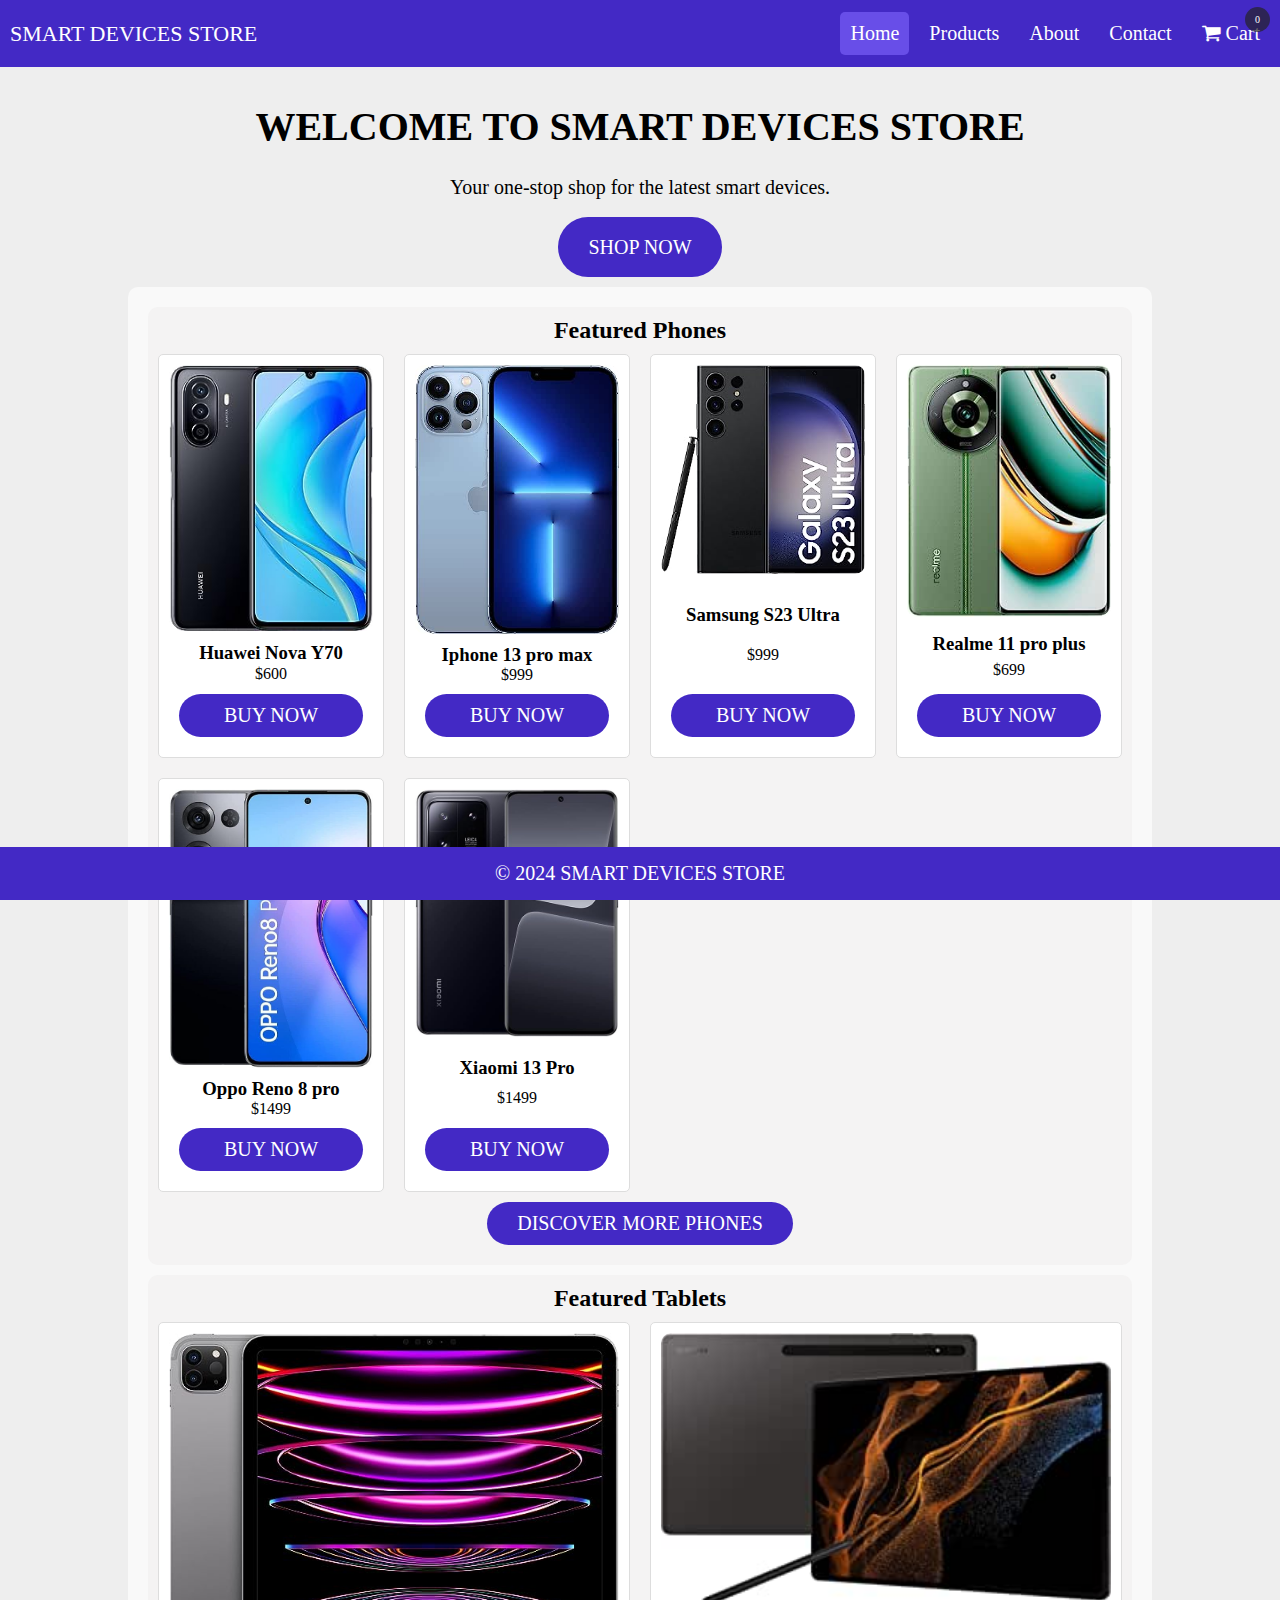
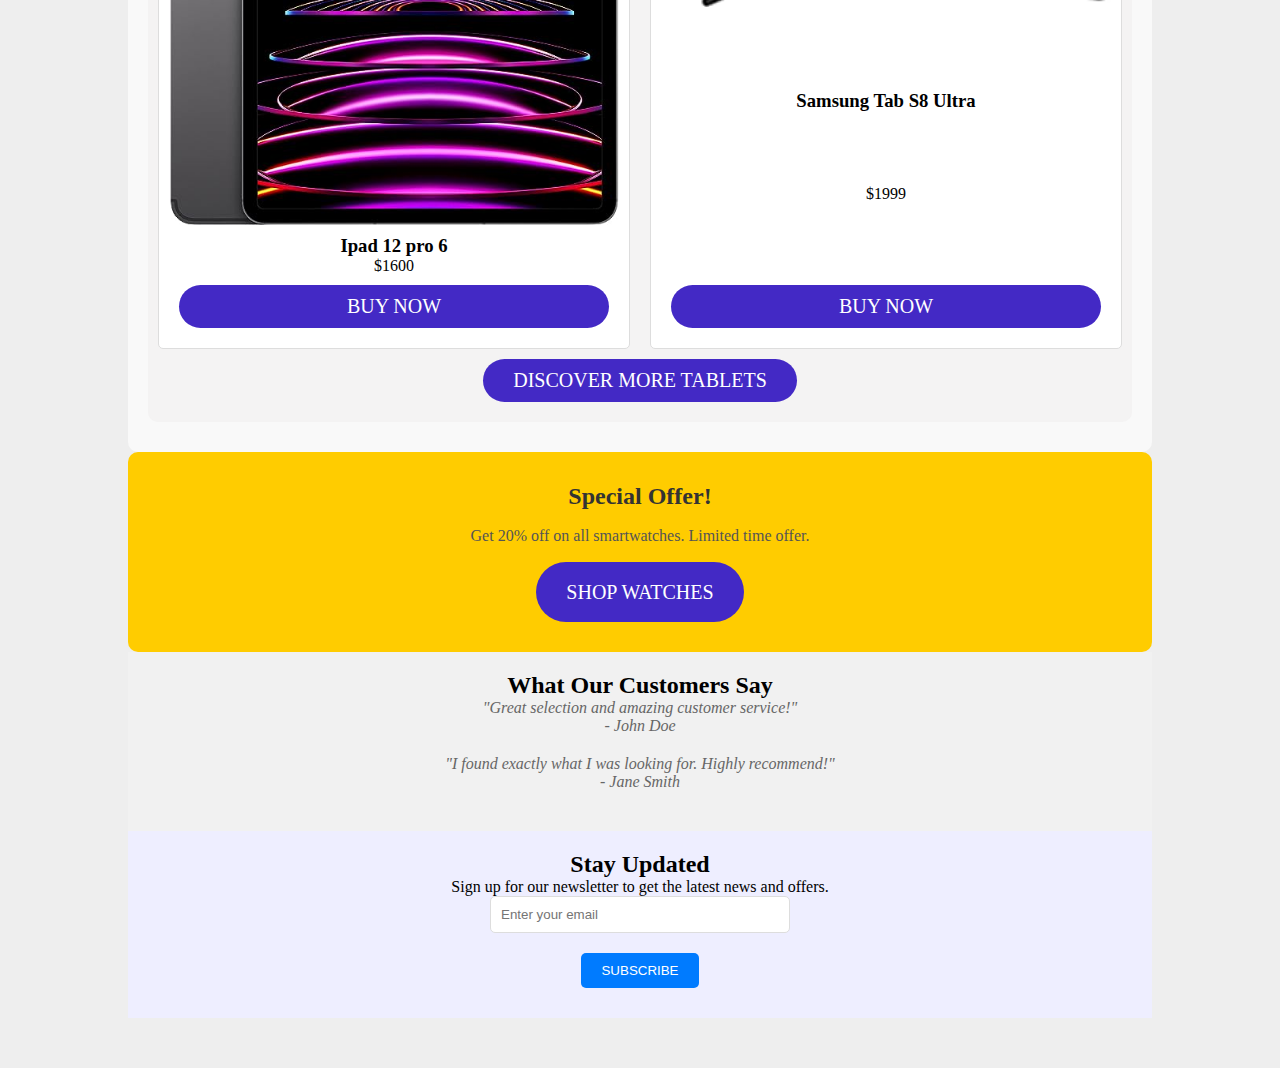
==== index.html @ 88cd7a5f "this is a front end project built using js." ====
<!DOCTYPE html>
<html lang="en">
  <head>
    <meta charset="UTF-8" />
    <meta name="viewport" content="width=device-width, initial-scale=1.0" />
    <link
      rel="stylesheet"
      href="https://cdnjs.cloudflare.com/ajax/libs/font-awesome/4.7.0/css/font-awesome.min.css"
    />
    <link rel="stylesheet" href="styles.css" />
    <title>Smart Devices Store</title>
  </head>
  <body>
    <header>
      <p><a href="index.html">Smart Devices Store</a></p>
      <nav>
        <span class="icon" id="menu-icon">
          <span></span>
          <span></span>
          <span></span>
        </span>
        <ul id="nav-menu">
          <li class="active"><a href="index.html">Home</a></li>
          <li class="dropdown-toggle">
            <a href="#">Products</a>
            <ul class="dropdown-menu">
              <li><a href="./products/phones.html">Phones</a></li>
              <li><a href="./products/tablets.html">Tablets</a></li>
              <li><a href="./products/watches.html">Watches</a></li>
              <li><a href="./products/airpods.html">Airpods</a></li>
            </ul>
          </li>
          <li><a href="about.html">About</a></li>
          <li><a href="contact.html">Contact</a></li>
          <li>
            <a href="cart.html" id="cart">
              <i class="fa fa-shopping-cart"> Cart</i>
              <span id="cart-count">0</span>
            </a>
          </li>
        </ul>
      </nav>
    </header>

    <main>
      <!-- Hero Section -->
      <section class="hero">
        <h1>Welcome to Smart Devices Store</h1>
        <p>Your one-stop shop for the latest smart devices.</p>
        <a href="./products/phones.html" class="btn">Shop Now</a>
      </section>
      <!-- Featured Products -->
      <section class="featured-products">
        <div class="product-category">
          <h2>Featured Phones</h2>
          <div class="product-grid">
            <div class="product-item">
              <img src="images/huaweinovaY70.jpg" alt="huaweinovaY70" />
              <h3>Huawei Nova Y70</h3>
              <p>$600</p>
              <a href="products/phones.html" class="btn">Buy Now</a>
            </div>
            <div class="product-item">
              <img src="images/ip13promax.jpg" alt="ip13promax" />
              <h3>Iphone 13 pro max</h3>
              <p>$999</p>
              <a href="products/phones.html" class="btn">Buy Now</a>
            </div>
            <div class="product-item">
              <img src="images/samS23Ultra.jpg" alt="samS23Ultra" />
              <h3>Samsung S23 Ultra</h3>
              <p>$999</p>
              <a href="products/phones.html" class="btn">Buy Now</a>
            </div>
            <div class="product-item">
              <img src="images/realme11proplus.jpg" alt="realme11proplus" />
              <h3>Realme 11 pro plus</h3>
              <p>$699</p>
              <a href="products/phones.html" class="btn">Buy Now</a>
            </div>
            <div class="product-item">
              <img src="images/opporeno8pro.jpg" alt="opporeno8pro" />
              <h3>Oppo Reno 8 pro</h3>
              <p>$1499</p>
              <a href="products/phones.html" class="btn">Buy Now</a>
            </div>
            <div class="product-item">
              <img src="images/Xiaomi13Pro.jpg" alt="Xiaomi13Pro" />
              <h3>Xiaomi 13 Pro</h3>
              <p>$1499</p>
              <a href="products/phones.html" class="btn">Buy Now</a>
            </div>
          </div>
          <a href="products/phones.html" class="btn">discover more phones</a>
        </div>
        <div class="product-category">
          <h2>Featured Tablets</h2>
          <div class="product-grid">
            <div class="product-item">
              <img src="images/ipad12pro6.jpg" alt="ipad12pro6" />
              <h3>Ipad 12 pro 6</h3>
              <p>$1600</p>
              <a href="products/tablets.html" class="btn">Buy Now</a>
            </div>
            <div class="product-item">
              <img src="images/samTabS8Ultra.jpg" alt="samTabS8Ultra" />
              <h3>Samsung Tab S8 Ultra</h3>
              <p>$1999</p>
              <a href="products/tablets.html" class="btn">Buy Now</a>
            </div>
          </div>
          <a href="products/tablets.html" class="btn">discover more tablets</a>
        </div>
      </section>
      <!-- Promotional Banner -->
      <section class="promo-banner">
        <h2>Special Offer!</h2>
        <p>Get 20% off on all smartwatches. Limited time offer.</p>
        <a href="products/watches.html" class="btn">Shop Watches</a>
      </section>
      <!-- Customer Testimonials -->
      <section class="testimonials">
        <h2>What Our Customers Say</h2>
        <div class="testimonial">
          <p>"Great selection and amazing customer service!"</p>
          <p>- John Doe</p>
        </div>
        <div class="testimonial">
          <p>"I found exactly what I was looking for. Highly recommend!"</p>
          <p>- Jane Smith</p>
        </div>
      </section>
      <!-- Newsletter Signup -->
      <section class="newsletter-signup">
        <h2>Stay Updated</h2>
        <p>Sign up for our newsletter to get the latest news and offers.</p>
        <form>
          <input type="email" placeholder="Enter your email" required />
          <button type="submit" class="btn">Subscribe</button>
        </form>
      </section>
    </main>
    <footer>
      <p>&copy; 2024 Smart Devices Store</p>
    </footer>
    <script src="script.js"></script>
  </body>
</html>
---- styles.css ----
* {
  box-sizing: border-box;
  margin: 0;
  padding: 0;
}
body {
  font-family: "Segoe UI", Tahoma;
  background-color: #eee;
}
ul {
  list-style: none;
}
a {
  text-decoration: none;
}
/* header */
header {
  background-color: #4329c5;
  color: white;
  padding: 10px;
  text-align: center;
  display: flex;
  justify-content: space-between;
  align-items: center;
  height: 67px;
}
header p a {
  font-size: 22px;
  text-transform: uppercase;
}
nav ul {
  display: flex;
  justify-content: space-between;
  gap: 10px;
}
nav ul li {
  padding: 10px;
  border-radius: 5px;
  transition: 0.3s;
}
a,
i {
  color: white;
  font-size: 20px;
}
nav ul li:hover,
nav ul li.active {
  background-color: #684ee8;
}
.dropdown-toggle {
  position: relative;
}
.dropdown-menu {
  position: absolute;
  background-color: #3c27a8;
  display: none; /* Initially hidden */
  padding: 10px;
  border-radius: 5px;
  width: 200px;
  top: 100%;
  left: -50%;
  z-index: 11;
}
.dropdown-menu.show,
.dropdown-toggle:hover .dropdown-menu {
  display: block;
  left: 50%;
  transform: translateX(-50%);
}
/* collabs the nav bar when the screen is less that 992 px width */
@media (max-width: 792px) {
  header nav .icon {
    display: flex;
    flex-wrap: wrap;
    width: 30px;
    justify-content: flex-end;
    cursor: pointer;
    height: 60px;
    align-content: center;
    transition: 0.3s;
  }
  header nav .icon span {
    background-color: #fff;
    margin-bottom: 5px;
    height: 3px;
  }
  header nav .icon span:first-child,
  header nav .icon span:last-child {
    width: 100%;
  }
  header nav .icon span:nth-child(2) {
    width: 60%;
    transition: 0.3s;
  }
  header nav .icon:hover span:nth-child(2) {
    width: 100%;
  }
  #nav-menu {
    display: none;
    flex-direction: column;
    position: absolute;
    top: 50px;
    right: 0;
    width: 100%;
    background-color: #221660;
  }
  #nav-menu.show,
  header nav .icon:hover ~ #nav-menu {
    display: flex;
  }
  nav ul li {
    width: 100%;
    text-align: center;
  }
  nav ul li a {
    color: white;
    font-size: 20px;
    display: block;
    padding: 10px;
  }
  nav ul li:hover {
    background-color: #684ee8;
  }
}

#cart {
  position: relative;
}
#cart-count {
  position: absolute;
  width: 25px;
  height: 25px;
  background-color: #232222ad;
  border-radius: 50%;
  top: -15px;
  right: -10px;
  font-size: 10px;
  display: flex;
  justify-content: center;
  align-items: center;
}
/* header end */
/* #cart::after{
  content: "10";
  position: absolute;
  width: 25px;
  height: 25px;
  background-color: #2322225b;
  border-radius: 50%;
  top: -15px;
  right: -15px;
  font-size: 10px;
  display: flex;
  justify-content: center; 
  align-items: center;
} */
main {
  width: 80%;
  margin: 20px auto 50px;
}
/* home page start */
main .hero {
  text-align: center;
  line-height: 2;
}
main .hero h1 {
  font-size: 40px;
  text-transform: uppercase;
}
main .hero p {
  font-size: 20px;
}
.btn {
  margin: 10px;
  padding: 10px 30px;
  background-color: #4329c5;
  border-radius: 50px;
  display: inline-block;
  text-transform: uppercase;
  transition: 0.3s;
  cursor: pointer;
  color: white;
  border: none;
}
.btn:hover {
  background-color: #2e1f8a;
  letter-spacing: 1px;
  transform: scale(1.1);
}
/* Featured Products */
.featured-products {
  padding: 20px;
  background-color: #f9f9f9;
  border-radius: 10px;
  text-align: center;
}
.product-category {
  margin-bottom: 10px;
  padding: 10px;
  border-radius: 10px;
  background-color: #f0eeee94;
}
.product-grid {
  margin-top: 10px;
  display: grid;
  gap: 20px;
  grid-template-columns: repeat(auto-fit, minmax(200px, 1fr));
  justify-content: center;
}
.product-item {
  border: 1px solid #ddd;
  border-radius: 5px;
  padding: 10px;
  background-color: #fff;
  max-width: 100%;
  display: flex;
  flex-direction: column;
  justify-content: space-between;
  transition: transform 0.3s;
}
.product-item:hover {
  transform: scale(1.05);
}
.product-item img {
  width: 100%;
  height: auto;
  border-radius: 10px;
  margin-bottom: 10px;
}
/* Promotional Banner */
.promo-banner {
  padding: 20px;
  background-color: #ffcc00;
  text-align: center;
  border-radius: 10px;
  line-height: 2;
}
.promo-banner h2 {
  color: #333;
}
.promo-banner p {
  color: #555;
}
/* Customer Testimonials */
.testimonials {
  padding: 20px;
  background-color: #f1f1f1;
  text-align: center;
}
.testimonial {
  margin-bottom: 20px;
}
.testimonial p {
  font-style: italic;
  color: #666;
}
/* Newsletter Signup */
.newsletter-signup {
  padding: 20px;
  background-color: #eef;
  text-align: center;
}
.newsletter-signup form {
  display: flex;
  flex-direction: column;
  align-items: center;
}
.newsletter-signup input[type="email"] {
  padding: 10px;
  margin-bottom: 10px;
  border: 1px solid #ddd;
  border-radius: 5px;
  width: 100%;
  max-width: 300px;
}
.newsletter-signup button[type="submit"] {
  padding: 10px 20px;
  background-color: #007bff;
  color: #fff;
  border: none;
  border-radius: 5px;
  cursor: pointer;
}
.newsletter-signup button[type="submit"]:hover {
  background-color: #0056b3;
}
/* home page end */
/* about us page */
.about-us {
  margin-bottom: 80px;
}
.about-us h1 {
  text-align: center;
  font-size: 50px;
  margin-bottom: 20px;
}
.about-us h2 {
  text-align: center;
  font-size: 30px;
  margin-bottom: 20px;
}
.about-us p,
.about-us ul {
  margin-bottom: 20px;
  font-family: 30px;
  line-height: 1.6;
}
.about-us ul {
  list-style: none;
  padding: 0;
}
.about-us ul li {
  padding: 10px 0;
  border-bottom: 1px solid #ddd;
}
/* about us page end */
/* contact us page */
.contact-us h1 {
  text-align: center;
  margin-bottom: 20px;
}
.contact-us p,
.contact-us ul {
  margin-bottom: 20px;
}
.contact-us ul {
  list-style: none;
  padding: 0;
}
.contact-us ul li {
  padding: 10px 0;
  border-bottom: 1px solid #ddd;
}
.contact-us form {
  display: flex;
  flex-direction: column;
}
.contact-us label {
  margin-bottom: 5px;
}
.contact-us input,
.contact-us textarea {
  padding: 10px;
  margin-bottom: 10px;
  border: 1px solid #ddd;
  border-radius: 5px;
}
.contact-us button {
  padding: 10px 20px;
  background-color: #007bff;
  color: #fff;
  border: none;
  border-radius: 5px;
  cursor: pointer;
}
.contact-us button:hover {
  background-color: #0056b3;
}
/* contact us page end */
/* cart page */
.cart {
  text-align: center;
}
.cart-table {
  width: 100%;
  border-collapse: collapse;
  margin-bottom: 20px;
}
.cart-table th,
.cart-table td {
  border: 1px solid #ddd;
  padding: 10px;
}
.cart-table th {
  background-color: #f2f2f2;
}
.cart-table img {
  width: 50px;
  height: auto;
  margin-right: 10px;
}
.cart-table input[type="number"] {
  width: 60px;
  padding: 5px;
  text-align: center;
}
.btn-remove {
  padding: 5px 10px;
  background-color: #d9534f;
  color: #fff;
  border: none;
  cursor: pointer;
}
.btn-remove:hover {
  background-color: #c9302c;
}
.cart-total {
  text-align: right;
  margin-top: 20px;
}
.btn-checkout {
  padding: 10px 20px;
  background-color: #5cb85c;
  color: #fff;
  border: none;
  cursor: pointer;
}
.btn-checkout:hover {
  background-color: #4cae4c;
}
/* cart page end */
/* Quick View Modal Styles */
.quick-view-modal {
  display: flex;
  justify-content: center;
  align-items: center;
  position: fixed;
  top: 0;
  left: 0;
  width: 100%;
  height: 100%;
  background-color: rgba(0, 0, 0, 0.5);
  z-index: 1000;
}

.quick-view-content {
  position: relative;
  background-color: #fff;
  padding: 20px;
  border-radius: 10px;
  width: 80%;
  max-width: 500px;
  text-align: center;
}

.close-btn {
  position: absolute;
  top: 0px;
  right: 10px;
  font-size: 50px;
  cursor: pointer;
}

.quick-view-content img {
  width: 90%;
  height: auto;
  border-radius: 10px;
}

.quick-view-content h2 {
  margin: 20px 0;
}

.quick-view-content p {
  margin: 10px 0;
}

.quick-view-content label {
  margin-right: 10px;
}

#quantity {
  width: 60px;
  padding: 5px;
  text-align: center;
  margin-bottom: 20px;
  margin-right: 10px;
}

.btn-add-to-cart {
  padding: 10px 20px;
  background-color: #007bff;
  color: #fff;
  border: none;
  cursor: pointer;
  border-radius: 50px;
  transition: 0.3s;
}

.btn-add-to-cart:hover {
  background-color: #0056b3;
  transform: scale(1.1);
  letter-spacing: 1px;
}
/* Quick View Modal Styles End */
/* Footer */
footer {
  background-color: #4329c5;
  color: white;
  text-align: center;
  padding: 15px;
  position: fixed;
  left: 0;
  bottom: 0;
  width: 100%;
}
footer p {
  font-size: 20px;
  text-transform: uppercase;
}
/* responsive */
/* showing two devices per row for tablets screens */
@media (max-width: 992px) {
  .product-grid {
    grid-template-columns: repeat(2, 1fr);
  }
}
/* showing only one device per row for phones screens */
@media (max-width: 599px) {
  .product-grid {
    grid-template-columns: 1fr;
  }
}
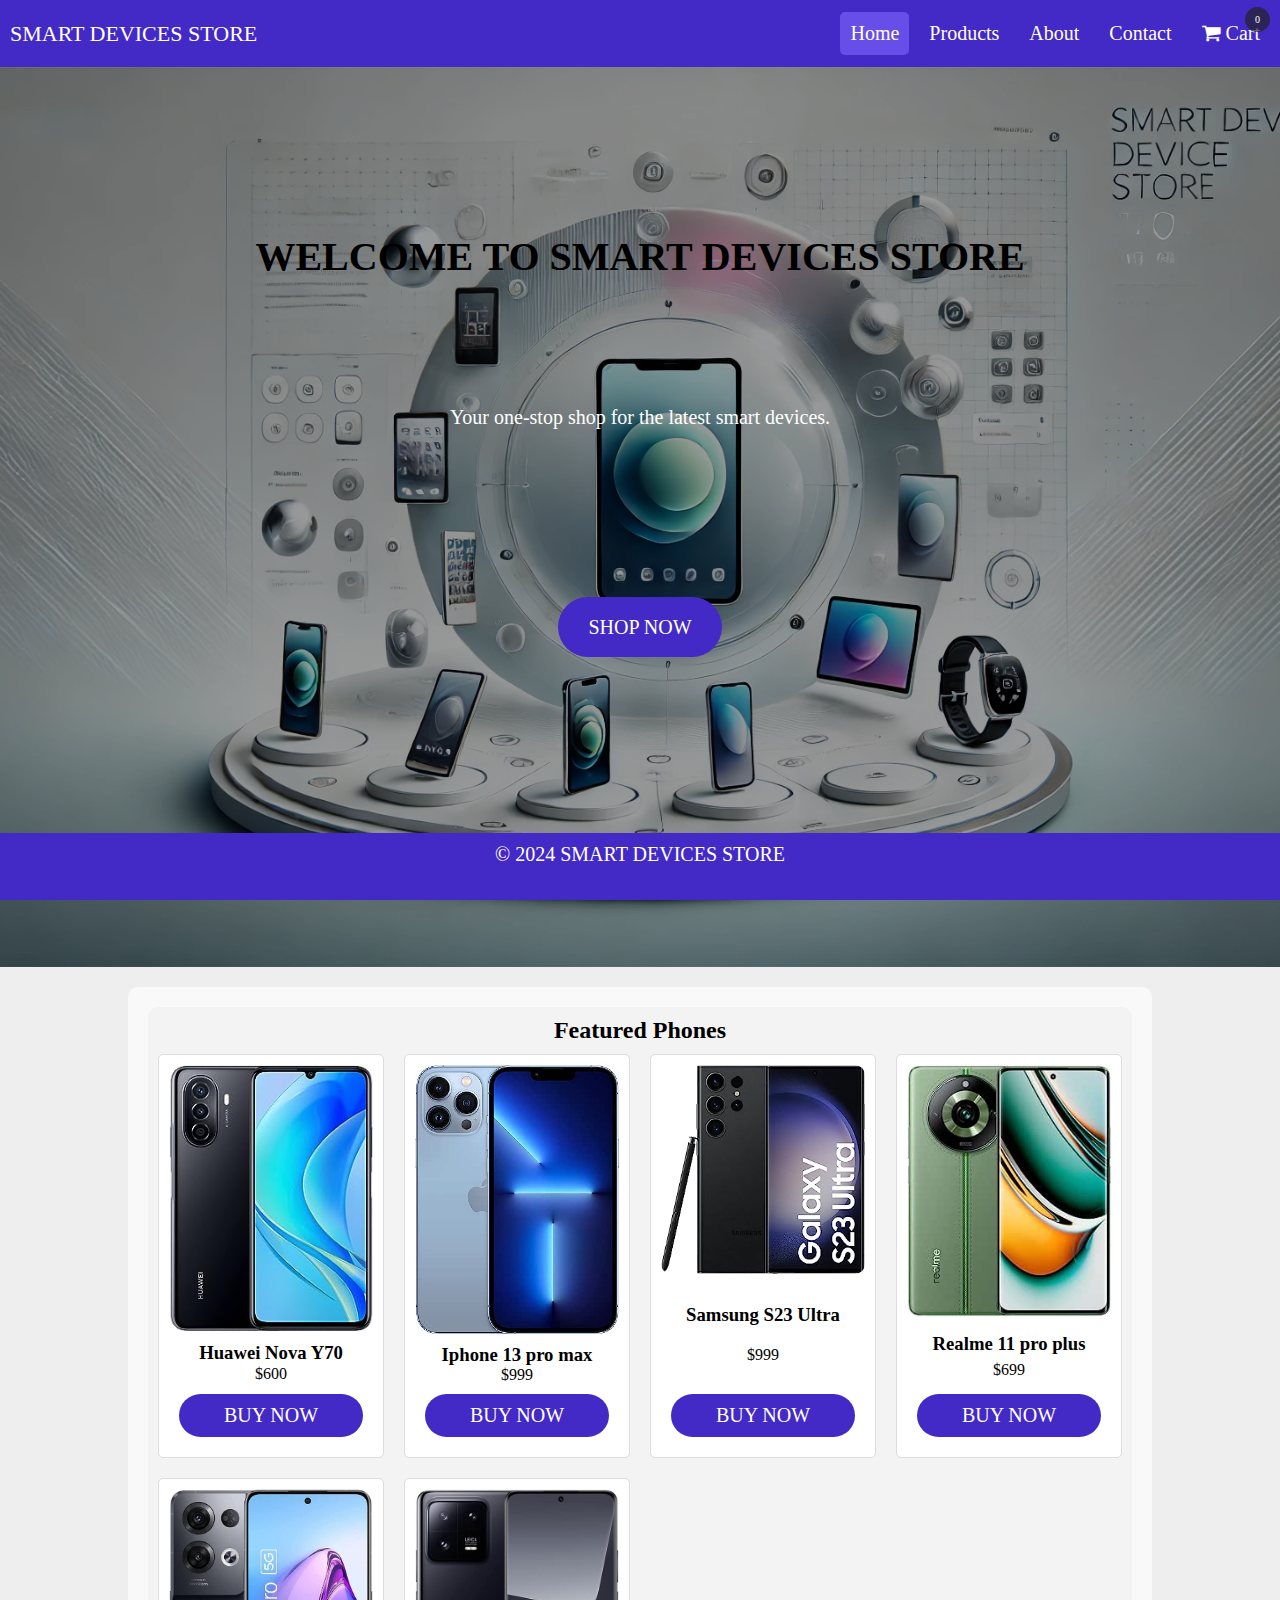
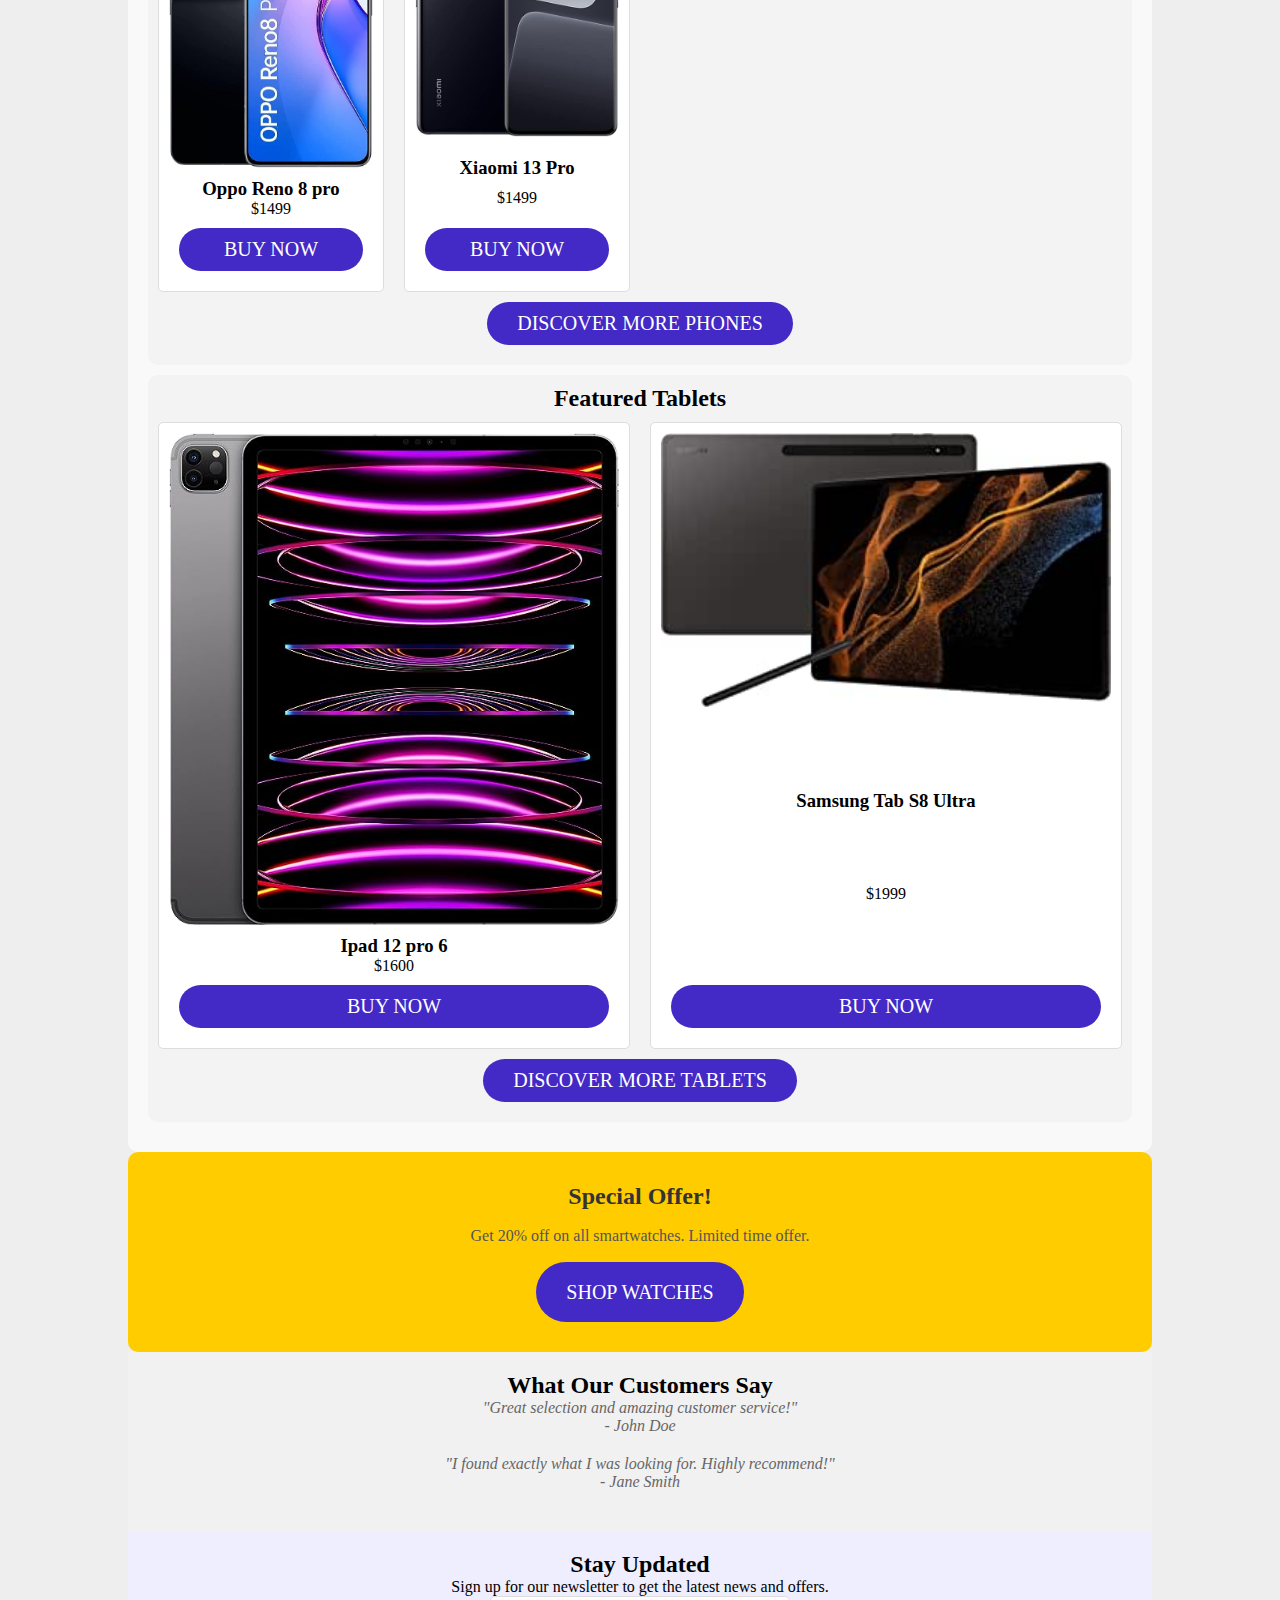
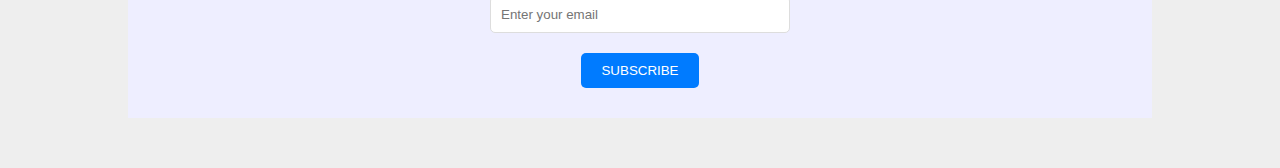
==== commit c3697e03: "refactor: update landing section and added tablets to the tablets page" ====
--- a/index.html
+++ b/index.html
@@ -41,14 +41,13 @@
         </ul>
       </nav>
     </header>
-
+    <!-- Landing Section -->
+    <section class="landing">
+      <h1>Welcome to Smart Devices Store</h1>
+      <p>Your one-stop shop for the latest smart devices.</p>
+      <a href="./products/phones.html" class="btn">Shop Now</a>
+    </section>
     <main>
-      <!-- Hero Section -->
-      <section class="hero">
-        <h1>Welcome to Smart Devices Store</h1>
-        <p>Your one-stop shop for the latest smart devices.</p>
-        <a href="./products/phones.html" class="btn">Shop Now</a>
-      </section>
       <!-- Featured Products -->
       <section class="featured-products">
         <div class="product-category">
--- a/styles.css
+++ b/styles.css
@@ -14,15 +14,22 @@
   text-decoration: none;
 }
 /* header */
-header {
+header,
+footer {
   background-color: #4329c5;
   color: white;
   padding: 10px;
   text-align: center;
-  display: flex;
+  height: 67px;
+  width: 100%;
+}
+header {
   justify-content: space-between;
   align-items: center;
-  height: 67px;
+  display: flex;
+  position: sticky;
+  top: 0px;
+  z-index: 10;
 }
 header p a {
   font-size: 22px;
@@ -159,16 +166,40 @@
   margin: 20px auto 50px;
 }
 /* home page start */
-main .hero {
+.landing {
+  background-image: url("./images/landing.webp");
+  background-repeat: no-repeat;
+  background-size: cover;
+  background-position: center;
+  height: 100vh;
   text-align: center;
   line-height: 2;
-}
-main .hero h1 {
+  display: flex;
+  flex-direction: column;
+  align-items: center;
+  padding: 50px;
+  position: relative;
+}
+.landing::after {
+  content: "";
+  position: absolute;
+  width: 100%;
+  height: 100%;
+  top: 0;
+  right: 0;
+  background-color: rgba(0, 0, 0, 0.4);
+}
+.landing h1 {
   font-size: 40px;
   text-transform: uppercase;
-}
-main .hero p {
+  margin: 100px 0;
+  z-index: 1;
+}
+.landing p {
   font-size: 20px;
+  color: #fff;
+  z-index: 1;
+  margin-bottom: 150px;
 }
 .btn {
   margin: 10px;
@@ -181,6 +212,7 @@
   cursor: pointer;
   color: white;
   border: none;
+  z-index: 1;
 }
 .btn:hover {
   background-color: #2e1f8a;
@@ -485,14 +517,10 @@
 /* Quick View Modal Styles End */
 /* Footer */
 footer {
-  background-color: #4329c5;
-  color: white;
-  text-align: center;
-  padding: 15px;
   position: fixed;
+  bottom: 0;
   left: 0;
-  bottom: 0;
-  width: 100%;
+  z-index: 10;
 }
 footer p {
   font-size: 20px;
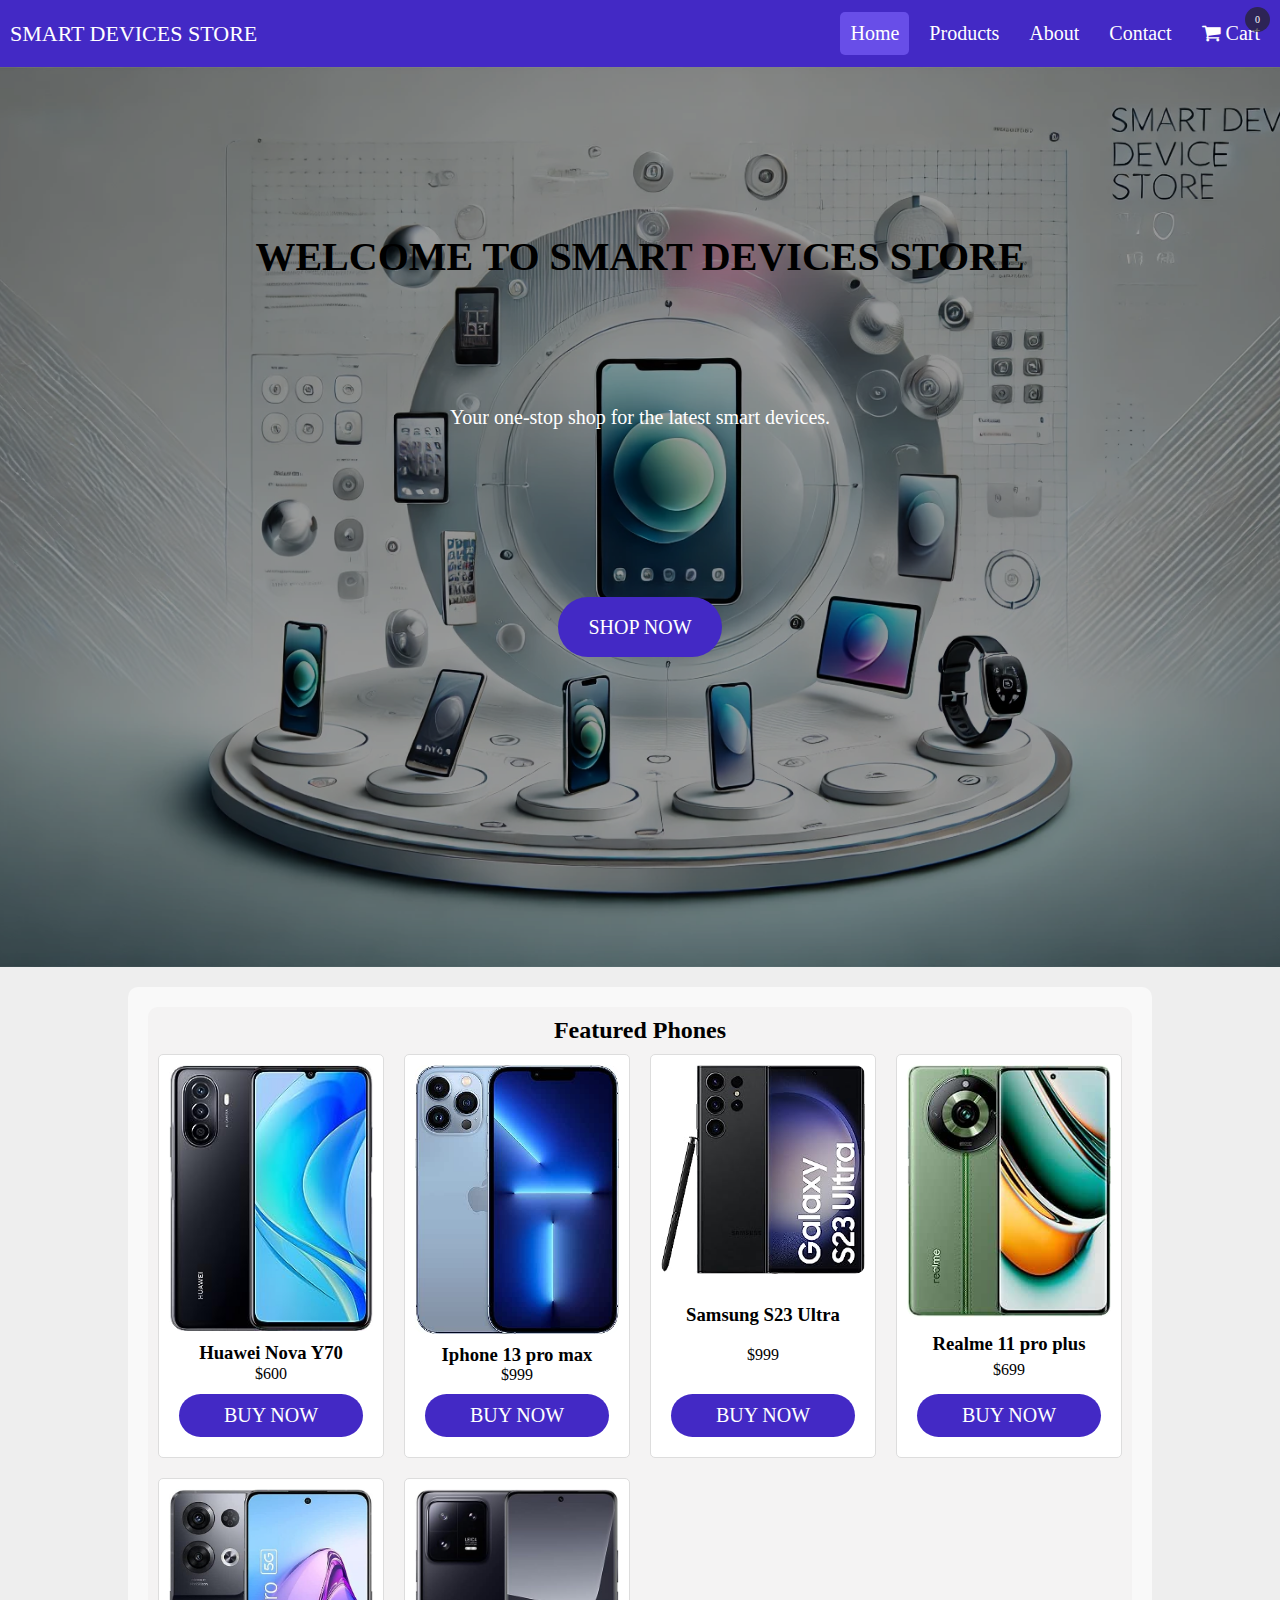
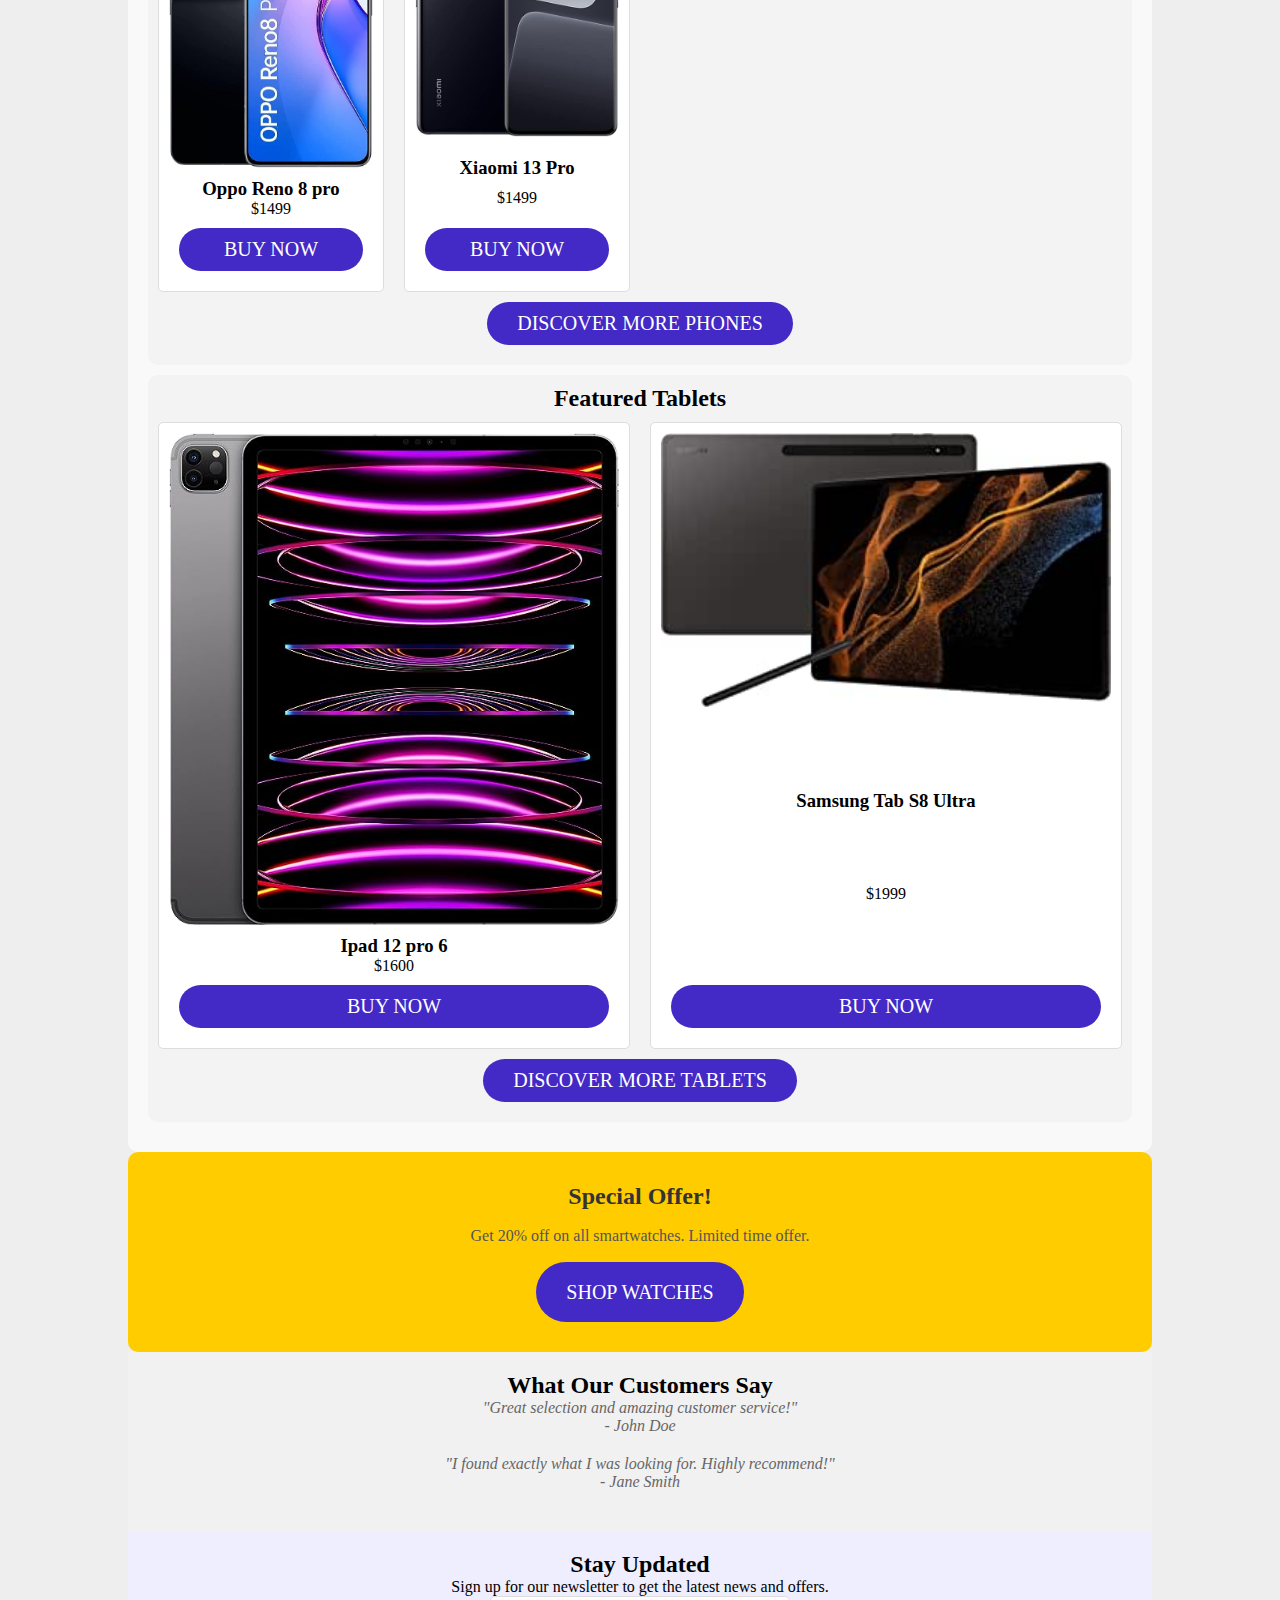
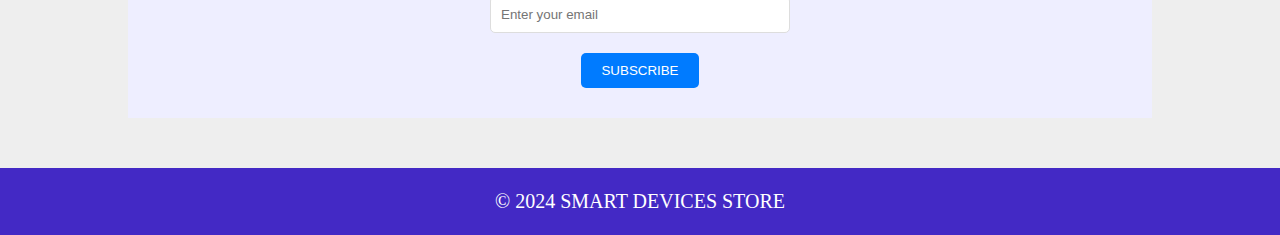
==== commit bc133608: "feat: update links to point to the new cart location" ====
--- a/index.html
+++ b/index.html
@@ -33,7 +33,7 @@
           <li><a href="about.html">About</a></li>
           <li><a href="contact.html">Contact</a></li>
           <li>
-            <a href="cart.html" id="cart">
+            <a href="./cart/cart.html" id="cart">
               <i class="fa fa-shopping-cart"> Cart</i>
               <span id="cart-count">0</span>
             </a>
--- a/styles.css
+++ b/styles.css
@@ -18,7 +18,6 @@
 footer {
   background-color: #4329c5;
   color: white;
-  padding: 10px;
   text-align: center;
   height: 67px;
   width: 100%;
@@ -29,6 +28,7 @@
   display: flex;
   position: sticky;
   top: 0px;
+  padding: 10px;
   z-index: 10;
 }
 header p a {
@@ -79,18 +79,23 @@
   header nav .icon {
     display: flex;
     flex-wrap: wrap;
-    width: 30px;
+    width: 40px;
     justify-content: flex-end;
     cursor: pointer;
-    height: 60px;
     align-content: center;
+    padding: 5px;
+    border: 1px solid #ffffff53;
+    border-radius: 5px;
     transition: 0.3s;
   }
   header nav .icon span {
     background-color: #fff;
+    height: 2px;
+  }
+  header nav .icon span:not(:last-child) {
     margin-bottom: 5px;
-    height: 3px;
-  }
+  }
+
   header nav .icon span:first-child,
   header nav .icon span:last-child {
     width: 100%;
@@ -111,8 +116,7 @@
     width: 100%;
     background-color: #221660;
   }
-  #nav-menu.show,
-  header nav .icon:hover ~ #nav-menu {
+  #nav-menu.show {
     display: flex;
   }
   nav ul li {
@@ -164,6 +168,7 @@
 main {
   width: 80%;
   margin: 20px auto 50px;
+  min-height: calc(80vh);
 }
 /* home page start */
 .landing {
@@ -219,6 +224,23 @@
   letter-spacing: 1px;
   transform: scale(1.1);
 }
+@media (max-width: 792px) {
+  .landing h1 {
+    font-size: 20px;
+    margin: 0;
+  }
+  .landing p {
+    font-size: 20px;
+    color: #fff;
+    z-index: 1;
+    margin-bottom: 0px;
+  }
+  .btn {
+    padding: 10px 20px;
+    width: 100%;
+    font-size: 15px;
+  }
+}
 /* Featured Products */
 .featured-products {
   padding: 20px;
@@ -394,9 +416,9 @@
   text-align: center;
 }
 .cart-table {
-  width: 100%;
+  width: 90%;
   border-collapse: collapse;
-  margin-bottom: 20px;
+  margin: 0 auto 20px;
 }
 .cart-table th,
 .cart-table td {
@@ -441,6 +463,64 @@
   background-color: #4cae4c;
 }
 /* cart page end */
+/* checkout page start */
+/* Checkout Page Styles */
+.checkout h1,
+.checkout h2 {
+  text-align: center;
+}
+
+.checkout form {
+  display: flex;
+  flex-direction: column;
+  max-width: 600px;
+  margin: 0 auto;
+}
+
+.checkout label {
+  margin-top: 10px;
+}
+
+.checkout input {
+  padding: 10px;
+  margin-top: 5px;
+  border: 1px solid #ddd;
+  border-radius: 5px;
+  width: 100%;
+}
+
+.btn-checkout {
+  padding: 10px 20px;
+  background-color: #007bff;
+  color: #fff;
+  border: none;
+  cursor: pointer;
+  border-radius: 5px;
+  margin-top: 20px;
+}
+
+.btn-checkout:hover {
+  background-color: #0056b3;
+}
+
+#order-summary {
+  margin-top: 20px;
+  padding: 10px;
+  border: 1px solid #ddd;
+  border-radius: 5px;
+  background-color: #f9f9f9;
+}
+
+.order-item {
+  margin-bottom: 10px;
+}
+
+.order-total {
+  font-weight: bold;
+  margin-top: 20px;
+  text-align: right;
+}
+/* checkout page end */
 /* Quick View Modal Styles */
 .quick-view-modal {
   display: flex;
@@ -474,8 +554,8 @@
 }
 
 .quick-view-content img {
-  width: 90%;
-  height: auto;
+  height: 200px;
+  width: auto;
   border-radius: 10px;
 }
 
@@ -517,10 +597,11 @@
 /* Quick View Modal Styles End */
 /* Footer */
 footer {
-  position: fixed;
+  /* position: fixed;
   bottom: 0;
-  left: 0;
+  left: 0; */
   z-index: 10;
+  align-content: center;
 }
 footer p {
   font-size: 20px;
